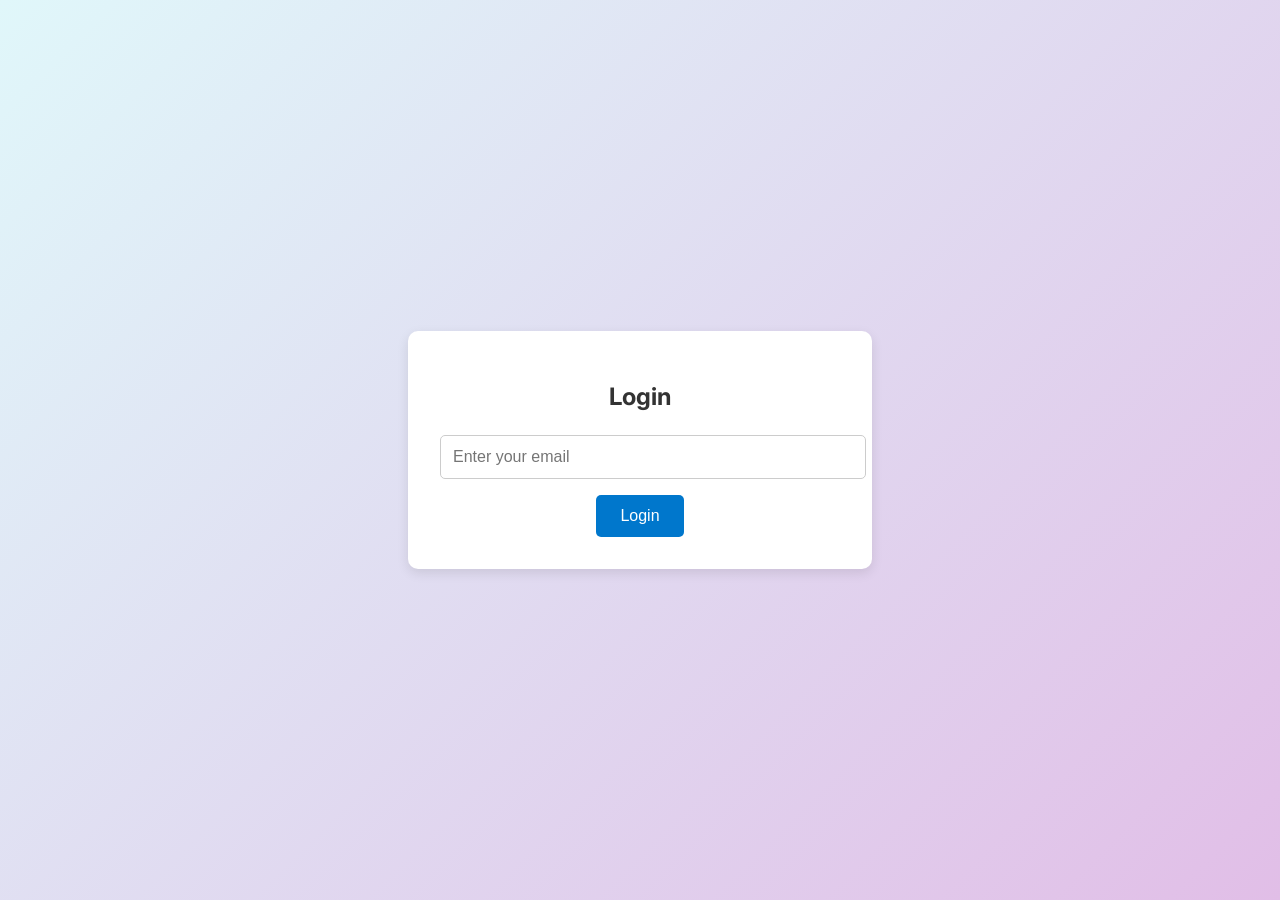
==== login.html @ 82c52136 "adding logs" ====
<!DOCTYPE html>
<html lang="en">
<head>
  <meta charset="UTF-8" />
  <meta name="viewport" content="width=device-width, initial-scale=1.0"/>
  <title>Login</title>
  <link href="https://fonts.googleapis.com/css2?family=Inter:wght@400;600&display=swap" rel="stylesheet">
  <link rel="stylesheet" href="styles.css" />
  <style>
    body {
      font-family: 'Inter', sans-serif;
      background: linear-gradient(135deg, #e0f7fa, #e1bee7);
      display: flex;
      align-items: center;
      justify-content: center;
      height: 100vh;
      margin: 0;
    }
    .login-card {
      background-color: #ffffff;
      padding: 2rem;
      border-radius: 10px;
      box-shadow: 0 4px 12px rgba(0,0,0,0.1);
      max-width: 400px;
      width: 100%;
      text-align: center;
    }
    .login-card h2 {
      margin-bottom: 1.5rem;
      color: #333;
    }
    .login-card input[type="email"] {
      width: 100%;
      padding: 0.75rem;
      margin-bottom: 1rem;
      border: 1px solid #ccc;
      border-radius: 5px;
      font-size: 1rem;
    }
    .login-card button {
      padding: 0.75rem 1.5rem;
      font-size: 1rem;
      background-color: #0077cc;
      color: white;
      border: none;
      border-radius: 5px;
      cursor: pointer;
    }
    .login-card button:hover {
      background-color: #005fa3;
    }
  </style>
</head>
<body>
  <div class="login-card">
    <h2>Login</h2>
    <form onsubmit="event.preventDefault(); handleLogin();">
      <input type="email" id="email" placeholder="Enter your email" required />
      <button type="submit">Login</button>
    </form>
  </div>

  <script>
    let allowedDomains = [];

    fetch("/.netlify/functions/get-domains")
      .then(res => res.json())
      .then(domains => {
        allowedDomains = domains.map(d => d.toLowerCase());
      });

    function setCookie(name, value, hours) {
      const d = new Date();
      d.setTime(d.getTime() + (hours * 60 * 60 * 1000));
      const expires = "expires=" + d.toUTCString();
      document.cookie = `${name}=${value}; ${expires}; path=/`;
    }

    function handleLogin() {
          const email = document.getElementById("email").value.trim();
          const domain = email.split("@")[1]?.toLowerCase();

          if (allowedDomains.includes(domain)) {
              setCookie("auth", "true", 24);
              logUsage(domain);
              window.location.href = "index.html";
          } else {
              alert("Access Denied. Domain not allowed.");
          }
      }
    

    function logUsage(domain) {
        fetch('/.netlify/functions/log-usage', {
            method: 'POST',
            body: JSON.stringify({
                domain: domain;
            }),
        });
    }


  </script>
</body>
</html>
---- styles.css ----
/* General Styles */
body {
    margin: 0;
    font-family: 'Segoe UI', Tahoma, Geneva, Verdana, sans-serif;
    background-color: #f4f4f4;
    color: #333;
}

/* Global Controls */
.global-controls {
    position: fixed;
    top: 0;
    width: 100%;
    background-color: #ffffffcc;
    backdrop-filter: blur(5px);
    display: flex;
    justify-content: center;
    gap: 1rem;
    padding: 1rem;
    z-index: 1000;
    box-shadow: 0 2px 4px rgba(0,0,0,0.1);
}

    .global-controls button {
        padding: 0.5rem 1rem;
        font-size: 1rem;
        border: none;
        background-color: #0077cc;
        color: white;
        border-radius: 5px;
        cursor: pointer;
    }

        .global-controls button:hover {
            background-color: #005fa3;
        }

/* Section Styles */
section {
    margin: 6rem auto 2rem auto;
    max-width: 800px;
    background-color: #ffffff;
    padding: 1.5rem;
    border-radius: 10px;
    box-shadow: 0 2px 8px rgba(0,0,0,0.05);
}

/* Playlist Buttons */
.playlist-buttons {
    display: flex;
    gap: 1rem;
    margin-bottom: 1rem;
}

    .playlist-buttons button {
        flex: 1;
        padding: 0.75rem;
        font-size: 1rem;
        border: 1px solid #ccc;
        background-color: #e0f0ff;
        border-radius: 5px;
        cursor: pointer;
        transition: background-color 0.3s;
    }

        .playlist-buttons button:hover {
            background-color: #cce7ff;
        }

        .playlist-buttons button.playing {
            background-color: #4caf50;
            color: white;
            border: 2px solid #388e3c;
            box-shadow: 0 0 10px rgba(76, 175, 80, 0.6);
        }

/* Controls */
.controls {
    display: flex;
    align-items: center;
    gap: 1rem;
    flex-wrap: wrap;
}

    .controls label {
        flex: 1;
    }

    .controls input[type="range"] {
        width: 100%;
    }

    .controls button {
        padding: 0.5rem 1rem;
        font-size: 0.9rem;
        border: none;
        background-color: #28a745;
        color: white;
        border-radius: 5px;
        cursor: pointer;
    }

        .controls button:hover {
            background-color: #218838;
        }

/* Video Section */
.video-section {
    width: 100%;
    margin: 2rem auto;
    max-width: 800px;
    padding: 1rem;
}

    .video-section video {
        width: 100%;
        border-radius: 10px;
        box-shadow: 0 2px 8px rgba(0,0,0,0.1);
    }

/* Responsive Design */
@media (max-width: 600px) {
    .playlist-buttons {
        flex-direction: column;
    }

    .controls {
        flex-direction: column;
        align-items: stretch;
    }
}
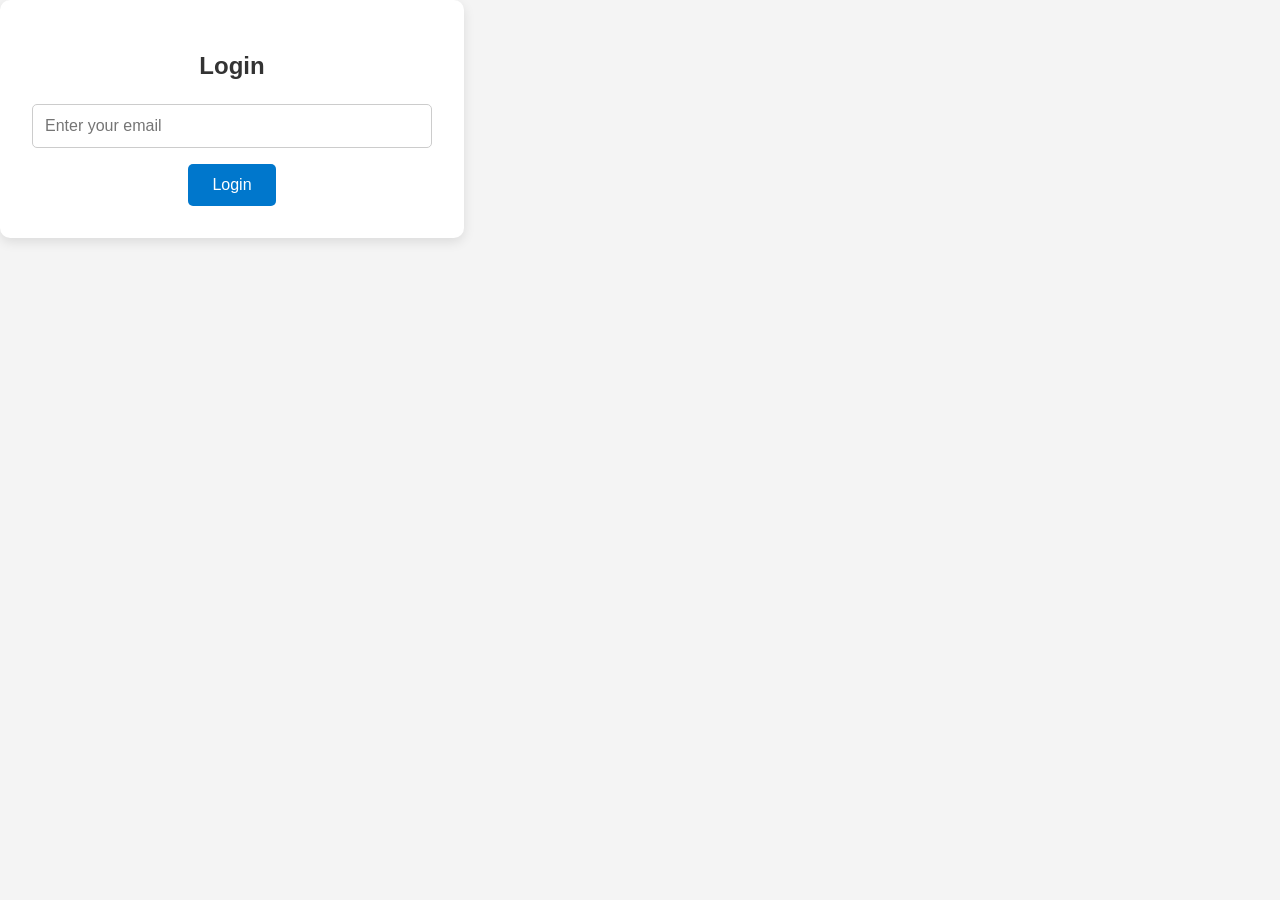
==== commit d18af959: "Add files via upload" ====
--- a/login.html
+++ b/login.html
@@ -1,105 +1,21 @@
 <!DOCTYPE html>
 <html lang="en">
 <head>
-  <meta charset="UTF-8" />
-  <meta name="viewport" content="width=device-width, initial-scale=1.0"/>
-  <title>Login</title>
-  <link href="https://fonts.googleapis.com/css2?family=Inter:wght@400;600&display=swap" rel="stylesheet">
-  <link rel="stylesheet" href="styles.css" />
-  <style>
-    body {
-      font-family: 'Inter', sans-serif;
-      background: linear-gradient(135deg, #e0f7fa, #e1bee7);
-      display: flex;
-      align-items: center;
-      justify-content: center;
-      height: 100vh;
-      margin: 0;
-    }
-    .login-card {
-      background-color: #ffffff;
-      padding: 2rem;
-      border-radius: 10px;
-      box-shadow: 0 4px 12px rgba(0,0,0,0.1);
-      max-width: 400px;
-      width: 100%;
-      text-align: center;
-    }
-    .login-card h2 {
-      margin-bottom: 1.5rem;
-      color: #333;
-    }
-    .login-card input[type="email"] {
-      width: 100%;
-      padding: 0.75rem;
-      margin-bottom: 1rem;
-      border: 1px solid #ccc;
-      border-radius: 5px;
-      font-size: 1rem;
-    }
-    .login-card button {
-      padding: 0.75rem 1.5rem;
-      font-size: 1rem;
-      background-color: #0077cc;
-      color: white;
-      border: none;
-      border-radius: 5px;
-      cursor: pointer;
-    }
-    .login-card button:hover {
-      background-color: #005fa3;
-    }
-  </style>
+    <meta charset="UTF-8" />
+    <meta name="viewport" content="width=device-width, initial-scale=1.0"/>
+    <title>Login</title>
+    <link href="https://fonts.googleapis.com/css2?family=Inter:wght@400;600&display=swap" rel="stylesheet">
+    <link rel="stylesheet" href="styles.css" />
 </head>
 <body>
-  <div class="login-card">
-    <h2>Login</h2>
-    <form onsubmit="event.preventDefault(); handleLogin();">
-      <input type="email" id="email" placeholder="Enter your email" required />
-      <button type="submit">Login</button>
-    </form>
-  </div>
+    <div class="login-card">
+        <h2>Login</h2>
+        <form id="login-form">
+            <input type="email" id="email" placeholder="Enter your email" required />
+            <button type="submit">Login</button>
+        </form>
+    </div>
 
-  <script>
-    let allowedDomains = [];
-
-    fetch("/.netlify/functions/get-domains")
-      .then(res => res.json())
-      .then(domains => {
-        allowedDomains = domains.map(d => d.toLowerCase());
-      });
-
-    function setCookie(name, value, hours) {
-      const d = new Date();
-      d.setTime(d.getTime() + (hours * 60 * 60 * 1000));
-      const expires = "expires=" + d.toUTCString();
-      document.cookie = `${name}=${value}; ${expires}; path=/`;
-    }
-
-    function handleLogin() {
-          const email = document.getElementById("email").value.trim();
-          const domain = email.split("@")[1]?.toLowerCase();
-
-          if (allowedDomains.includes(domain)) {
-              setCookie("auth", "true", 24);
-              logUsage(domain);
-              window.location.href = "index.html";
-          } else {
-              alert("Access Denied. Domain not allowed.");
-          }
-      }
-    
-
-    function logUsage(domain) {
-        fetch('/.netlify/functions/log-usage', {
-            method: 'POST',
-            body: JSON.stringify({
-                domain: domain;
-            }),
-        });
-    }
-
-
-  </script>
+    <script src="login.js"></script>
 </body>
 </html>
--- a/styles.css
+++ b/styles.css
@@ -1,4 +1,3 @@
-
 /* General Styles */
 body {
     margin: 0;
@@ -22,19 +21,42 @@
     box-shadow: 0 2px 4px rgba(0,0,0,0.1);
 }
 
-    .global-controls button {
-        padding: 0.5rem 1rem;
-        font-size: 1rem;
-        border: none;
-        background-color: #0077cc;
-        color: white;
-        border-radius: 5px;
-        cursor: pointer;
-    }
-
-        .global-controls button:hover {
-            background-color: #005fa3;
-        }
+    .global-controls button.play {
+        width: 120px;
+        background: linear-gradient(135deg, #4caf50, #2e7d32);
+        color: white;
+        font-weight: 600;
+        padding: 0.75rem 1.25rem;
+        font-size: 1rem;
+        border: none;
+        border-radius: 8px;
+        cursor: pointer;
+        box-shadow: 0 4px 6px rgba(0, 0, 0, 0.1);
+        transition: transform 0.2s ease, box-shadow 0.2s ease;
+    }
+
+    .global-controls button.pause {
+        width: 120px;
+        background: linear-gradient(135deg, #e53935, #b71c1c);
+        color: white;
+        font-weight: 600;
+        padding: 0.75rem 1.25rem;
+        font-size: 1rem;
+        border: none;
+        border-radius: 8px;
+        cursor: pointer;
+        box-shadow: 0 4px 6px rgba(0, 0, 0, 0.1);
+        transition: transform 0.2s ease, box-shadow 0.2s ease;
+    }
+
+    .global-controls button:hover {
+        transform: translateY(-2px);
+        box-shadow: 0 6px 12px rgba(0, 0, 0, 0.15);
+    }
+
+    .global-controls button:active {
+        transform: scale(0.98);
+    }
 
 /* Section Styles */
 section {
@@ -55,30 +77,39 @@
 
     .playlist-buttons button {
         flex: 1;
-        padding: 0.75rem;
-        font-size: 1rem;
-        border: 1px solid #ccc;
-        background-color: #e0f0ff;
-        border-radius: 5px;
-        cursor: pointer;
-        transition: background-color 0.3s;
+        padding: 0.75rem 1.25rem;
+        font-size: 1rem;
+        font-weight: 600;
+        border: none;
+        background: linear-gradient(135deg, #6ec1e4, #2980b9);
+        color: white;
+        border-radius: 8px;
+        cursor: pointer;
+        box-shadow: 0 4px 6px rgba(0, 0, 0, 0.1);
+        transition: transform 0.2s ease, box-shadow 0.2s ease;
     }
 
         .playlist-buttons button:hover {
-            background-color: #cce7ff;
+            transform: translateY(-2px);
+            box-shadow: 0 6px 12px rgba(0, 0, 0, 0.15);
         }
 
+        .playlist-buttons button:active {
+            transform: scale(0.98);
+        }
+
         .playlist-buttons button.playing {
-            background-color: #4caf50;
+            background: linear-gradient(135deg, #4caf50, #2e7d32);
             color: white;
-            border: 2px solid #388e3c;
-            box-shadow: 0 0 10px rgba(76, 175, 80, 0.6);
+            box-shadow: 0 0 12px rgba(76, 175, 80, 0.6);
+            border: none;
         }
+
 
 /* Controls */
 .controls {
     display: flex;
-    align-items: center;
+    align-items: end;
     gap: 1rem;
     flex-wrap: wrap;
 }
@@ -88,22 +119,77 @@
     }
 
     .controls input[type="range"] {
-        width: 100%;
-    }
-
-    .controls button {
-        padding: 0.5rem 1rem;
-        font-size: 0.9rem;
-        border: none;
-        background-color: #28a745;
-        color: white;
-        border-radius: 5px;
-        cursor: pointer;
-    }
-
-        .controls button:hover {
-            background-color: #218838;
-        }
+        flex: 1;
+        min-width: 200px;
+        width: 90%;
+    }
+
+    .controls button.play {
+        width: 100px;
+        background: linear-gradient(135deg, #4caf50, #2e7d32);
+        color: white;
+        font-weight: 600;
+        padding: 0.75rem 1.25rem;
+        font-size: 1rem;
+        border: none;
+        border-radius: 8px;
+        cursor: pointer;
+        box-shadow: 0 4px 6px rgba(0, 0, 0, 0.1);
+        transition: transform 0.2s ease, box-shadow 0.2s ease;
+    }
+
+    .controls button.pause {
+        width: 100px;
+        background: linear-gradient(135deg, #e53935, #b71c1c);
+        color: white;
+        font-weight: 600;
+        padding: 0.75rem 1.25rem;
+        font-size: 1rem;
+        border: none;
+        border-radius: 8px;
+        cursor: pointer;
+        box-shadow: 0 4px 6px rgba(0, 0, 0, 0.1);
+        transition: transform 0.2s ease, box-shadow 0.2s ease;
+    }
+
+    .controls button:hover {
+        transform: translateY(-2px);
+        box-shadow: 0 6px 12px rgba(0, 0, 0, 0.15);
+    }
+
+    .controls button:active {
+        transform: scale(0.98);
+    }
+
+    .controls button.playing::after {
+        content: '';
+        display: inline-block;
+        margin-left: 8px;
+        width: 10px;
+        height: 10px;
+        border-radius: 50%;
+        background-color: limegreen;
+        box-shadow: 0 0 8px limegreen;
+        animation: pulse 1s infinite;
+    }
+
+@keyframes pulse {
+    0% {
+        transform: scale(1);
+        opacity: 1;
+    }
+
+    50% {
+        transform: scale(1.5);
+        opacity: 0.6;
+    }
+
+    100% {
+        transform: scale(1);
+        opacity: 1;
+    }
+}
+
 
 /* Video Section */
 .video-section {
@@ -119,6 +205,55 @@
         box-shadow: 0 2px 8px rgba(0,0,0,0.1);
     }
 
+/* Login Page */
+body.login-page {
+    font-family: 'Inter', sans-serif;
+    background: linear-gradient(135deg, #e0f7fa, #e1bee7);
+    display: flex;
+    align-items: center;
+    justify-content: center;
+    height: 100vh;
+}
+
+.login-card {
+    background-color: #ffffff;
+    padding: 2rem;
+    border-radius: 10px;
+    box-shadow: 0 4px 12px rgba(0,0,0,0.1);
+    max-width: 400px;
+    width: 100%;
+    text-align: center;
+}
+
+    .login-card h2 {
+        margin-bottom: 1.5rem;
+        color: #333;
+    }
+
+    .login-card input[type="email"] {
+        width: 100%;
+        padding: 0.75rem;
+        margin-bottom: 1rem;
+        border: 1px solid #ccc;
+        border-radius: 5px;
+        font-size: 1rem;
+        box-sizing: border-box;
+    }
+
+    .login-card button {
+        padding: 0.75rem 1.5rem;
+        font-size: 1rem;
+        background-color: #0077cc;
+        color: white;
+        border: none;
+        border-radius: 5px;
+        cursor: pointer;
+    }
+
+    .login-card button:hover {
+        background-color: #005fa3;
+    }
+
 /* Responsive Design */
 @media (max-width: 600px) {
     .playlist-buttons {
@@ -130,7 +265,3 @@
         align-items: stretch;
     }
 }
-
-
-
-
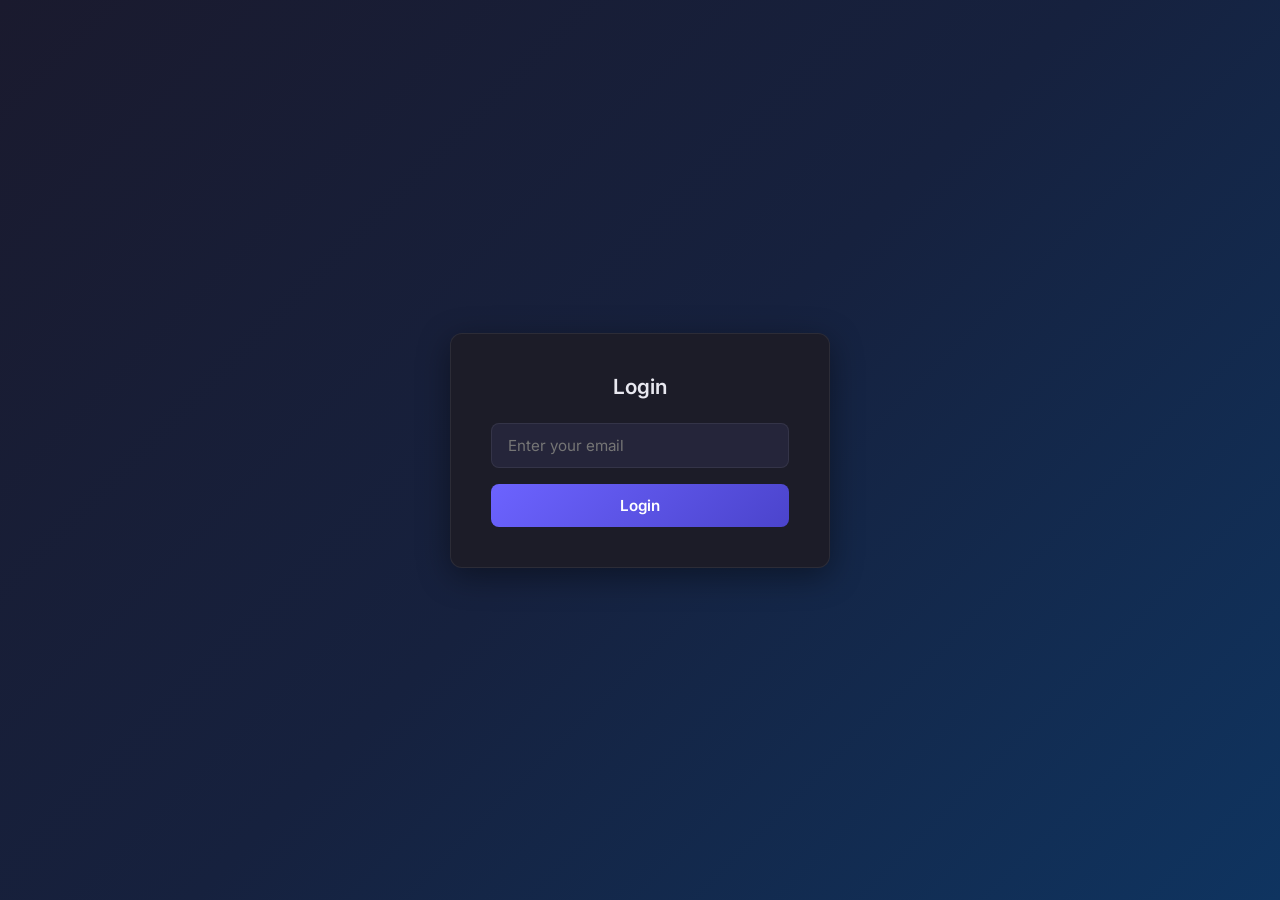
==== commit a3241300: "Add files via upload" ====
--- a/login.html
+++ b/login.html
@@ -7,7 +7,7 @@
     <link href="https://fonts.googleapis.com/css2?family=Inter:wght@400;600&display=swap" rel="stylesheet">
     <link rel="stylesheet" href="styles.css" />
 </head>
-<body>
+<body class="login-page">
     <div class="login-card">
         <h2>Login</h2>
         <form id="login-form">
--- a/styles.css
+++ b/styles.css
@@ -1,214 +1,356 @@
-/* General Styles */
+/* ── Reset & Base ─────────────────────────────────────────── */
+*, *::before, *::after {
+    box-sizing: border-box;
+    margin: 0;
+    padding: 0;
+}
+
+:root {
+    --accent:       #6c63ff;
+    --accent-dark:  #4b44cc;
+    --accent-glow:  rgba(108, 99, 255, 0.35);
+    --bg:           #12121a;
+    --surface:      #1c1c28;
+    --surface-2:    #25253a;
+    --border:       rgba(255,255,255,0.07);
+    --text:         #e8e8f0;
+    --text-muted:   #7b7b9a;
+    --green:        #4caf50;
+    --green-dark:   #2e7d32;
+    --red:          #e53935;
+    --red-dark:     #b71c1c;
+    --radius:       12px;
+}
+
 body {
-    margin: 0;
-    font-family: 'Segoe UI', Tahoma, Geneva, Verdana, sans-serif;
-    background-color: #f4f4f4;
-    color: #333;
-}
-
-/* Global Controls */
+    font-family: 'Inter', 'Segoe UI', sans-serif;
+    background-color: var(--bg);
+    color: var(--text);
+    min-height: 100vh;
+}
+
+/* ── Global Header ────────────────────────────────────────── */
 .global-controls {
     position: fixed;
     top: 0;
     width: 100%;
-    background-color: #ffffffcc;
-    backdrop-filter: blur(5px);
-    display: flex;
+    z-index: 100;
+    display: flex;
+    align-items: center;
+    justify-content: space-between;
+    padding: 0.85rem 2rem;
+    background: rgba(18, 18, 26, 0.85);
+    backdrop-filter: blur(12px);
+    border-bottom: 1px solid var(--border);
+}
+
+.app-title {
+    font-size: 1.1rem;
+    font-weight: 600;
+    color: var(--text);
+    display: flex;
+    align-items: center;
+    gap: 0.6rem;
+}
+
+.app-title i {
+    color: var(--accent);
+    font-size: 1.2rem;
+}
+
+.global-buttons {
+    display: flex;
+    gap: 0.75rem;
+}
+
+/* ── Shared Button Styles ─────────────────────────────────── */
+.btn-play, .btn-pause {
+    display: inline-flex;
+    align-items: center;
+    gap: 0.45rem;
+    padding: 0.55rem 1.1rem;
+    font-size: 0.875rem;
+    font-weight: 600;
+    font-family: inherit;
+    border: none;
+    border-radius: 8px;
+    cursor: pointer;
+    transition: transform 0.15s ease, box-shadow 0.15s ease, opacity 0.15s ease;
+}
+
+.btn-play {
+    background: linear-gradient(135deg, var(--green), var(--green-dark));
+    color: #fff;
+    box-shadow: 0 3px 8px rgba(76, 175, 80, 0.3);
+}
+
+.btn-pause {
+    background: linear-gradient(135deg, var(--red), var(--red-dark));
+    color: #fff;
+    box-shadow: 0 3px 8px rgba(229, 57, 53, 0.3);
+}
+
+.btn-play:hover, .btn-pause:hover {
+    transform: translateY(-2px);
+    box-shadow: 0 6px 16px rgba(0,0,0,0.3);
+}
+
+.btn-play:active, .btn-pause:active {
+    transform: scale(0.97);
+}
+
+/* Active/playing indicator on section play buttons */
+.btn-play.playing::after {
+    content: '';
+    display: inline-block;
+    width: 7px;
+    height: 7px;
+    border-radius: 50%;
+    background: limegreen;
+    box-shadow: 0 0 6px limegreen;
+    animation: pulse 1.2s infinite;
+}
+
+@keyframes pulse {
+    0%, 100% { transform: scale(1); opacity: 1; }
+    50%       { transform: scale(1.6); opacity: 0.5; }
+}
+
+/* ── Main Layout ──────────────────────────────────────────── */
+.app-layout {
+    display: grid;
+    grid-template-columns: 1fr 1fr;
+    gap: 1.5rem;
+    max-width: 1000px;
+    margin: 5.5rem auto 2rem auto;
+    padding: 0 1.5rem;
+}
+
+/* ── Panel ────────────────────────────────────────────────── */
+.panel {
+    background: var(--surface);
+    border: 1px solid var(--border);
+    border-radius: var(--radius);
+    padding: 1.5rem;
+    display: flex;
+    flex-direction: column;
+    gap: 1.25rem;
+}
+
+.panel-header {
+    display: flex;
+    align-items: center;
+    justify-content: space-between;
+    padding-bottom: 1rem;
+    border-bottom: 1px solid var(--border);
+}
+
+.panel-header h2 {
+    font-size: 0.95rem;
+    font-weight: 600;
+    text-transform: uppercase;
+    letter-spacing: 0.08em;
+    color: var(--text-muted);
+}
+
+.section-controls {
+    display: flex;
+    gap: 0.5rem;
+}
+
+/* ── Track Cards ──────────────────────────────────────────── */
+.track-cards {
+    display: flex;
+    flex-direction: column;
+    gap: 0.6rem;
+}
+
+.track-card {
+    display: flex;
+    align-items: center;
+    gap: 1rem;
+    width: 100%;
+    padding: 0.75rem 1rem;
+    background: var(--surface-2);
+    border: 1px solid var(--border);
+    border-radius: 10px;
+    cursor: pointer;
+    text-align: left;
+    color: var(--text);
+    font-family: inherit;
+    transition: background 0.2s, border-color 0.2s, box-shadow 0.2s;
+    position: relative;
+}
+
+.track-card:hover {
+    background: var(--surface-2);
+    border-color: var(--accent);
+    box-shadow: 0 0 0 1px var(--accent);
+}
+
+.track-card.playing {
+    border-color: var(--accent);
+    box-shadow: 0 0 0 1px var(--accent), 0 0 16px var(--accent-glow);
+    background: rgba(108, 99, 255, 0.08);
+}
+
+/* Thumbnail image (main playlist) */
+.track-card img {
+    width: 44px;
+    height: 44px;
+    border-radius: 8px;
+    object-fit: cover;
+    flex-shrink: 0;
+    opacity: 0.9;
+}
+
+/* Icon placeholder (ambient playlist) */
+.track-icon {
+    width: 44px;
+    height: 44px;
+    border-radius: 8px;
+    background: var(--surface);
+    display: flex;
+    align-items: center;
     justify-content: center;
-    gap: 1rem;
+    font-size: 1.2rem;
+    color: var(--accent);
+    flex-shrink: 0;
+}
+
+.track-info {
+    flex: 1;
+    display: flex;
+    flex-direction: column;
+    gap: 0.2rem;
+}
+
+.track-name {
+    font-size: 0.95rem;
+    font-weight: 600;
+}
+
+.track-desc {
+    font-size: 0.78rem;
+    color: var(--text-muted);
+}
+
+/* Now-playing badge (hidden by default, shown when .playing) */
+.now-playing-badge {
+    display: none;
+    font-size: 0.7rem;
+    color: var(--accent);
+    animation: pulse 1.2s infinite;
+}
+
+.track-card.playing .now-playing-badge {
+    display: inline-flex;
+}
+
+/* ── Volume Row ───────────────────────────────────────────── */
+.volume-row {
+    display: flex;
+    align-items: center;
+    gap: 0.75rem;
+    color: var(--text-muted);
+    font-size: 0.85rem;
+}
+
+.volume-row input[type="range"] {
+    flex: 1;
+    -webkit-appearance: none;
+    appearance: none;
+    height: 4px;
+    border-radius: 2px;
+    background: var(--surface-2);
+    outline: none;
+    cursor: pointer;
+}
+
+.volume-row input[type="range"]::-webkit-slider-thumb {
+    -webkit-appearance: none;
+    width: 14px;
+    height: 14px;
+    border-radius: 50%;
+    background: var(--accent);
+    box-shadow: 0 0 6px var(--accent-glow);
+    cursor: pointer;
+    transition: transform 0.15s;
+}
+
+.volume-row input[type="range"]::-webkit-slider-thumb:hover {
+    transform: scale(1.3);
+}
+
+.volume-row input[type="range"]::-moz-range-thumb {
+    width: 14px;
+    height: 14px;
+    border: none;
+    border-radius: 50%;
+    background: var(--accent);
+    cursor: pointer;
+}
+
+/* ── Video Section ────────────────────────────────────────── */
+.video-wrapper {
+    position: relative;
+    max-width: 1000px;
+    margin: 0 auto 2.5rem auto;
+    padding: 0 1.5rem;
+    border-radius: var(--radius);
+    overflow: hidden;
+}
+
+.video-wrapper video {
+    width: 100%;
+    display: block;
+    border-radius: var(--radius);
+    aspect-ratio: 16 / 9;
+    object-fit: cover;
+    box-shadow: 0 8px 32px rgba(0,0,0,0.4);
+}
+
+.video-overlay {
+    position: absolute;
+    inset: 0 1.5rem;
+    border-radius: var(--radius);
+    display: flex;
+    align-items: flex-end;
+    justify-content: flex-end;
     padding: 1rem;
-    z-index: 1000;
-    box-shadow: 0 2px 4px rgba(0,0,0,0.1);
-}
-
-    .global-controls button.play {
-        width: 120px;
-        background: linear-gradient(135deg, #4caf50, #2e7d32);
-        color: white;
-        font-weight: 600;
-        padding: 0.75rem 1.25rem;
-        font-size: 1rem;
-        border: none;
-        border-radius: 8px;
-        cursor: pointer;
-        box-shadow: 0 4px 6px rgba(0, 0, 0, 0.1);
-        transition: transform 0.2s ease, box-shadow 0.2s ease;
-    }
-
-    .global-controls button.pause {
-        width: 120px;
-        background: linear-gradient(135deg, #e53935, #b71c1c);
-        color: white;
-        font-weight: 600;
-        padding: 0.75rem 1.25rem;
-        font-size: 1rem;
-        border: none;
-        border-radius: 8px;
-        cursor: pointer;
-        box-shadow: 0 4px 6px rgba(0, 0, 0, 0.1);
-        transition: transform 0.2s ease, box-shadow 0.2s ease;
-    }
-
-    .global-controls button:hover {
-        transform: translateY(-2px);
-        box-shadow: 0 6px 12px rgba(0, 0, 0, 0.15);
-    }
-
-    .global-controls button:active {
-        transform: scale(0.98);
-    }
-
-/* Section Styles */
-section {
-    margin: 6rem auto 2rem auto;
-    max-width: 800px;
-    background-color: #ffffff;
-    padding: 1.5rem;
-    border-radius: 10px;
-    box-shadow: 0 2px 8px rgba(0,0,0,0.05);
-}
-
-/* Playlist Buttons */
-.playlist-buttons {
-    display: flex;
-    gap: 1rem;
-    margin-bottom: 1rem;
-}
-
-    .playlist-buttons button {
-        flex: 1;
-        padding: 0.75rem 1.25rem;
-        font-size: 1rem;
-        font-weight: 600;
-        border: none;
-        background: linear-gradient(135deg, #6ec1e4, #2980b9);
-        color: white;
-        border-radius: 8px;
-        cursor: pointer;
-        box-shadow: 0 4px 6px rgba(0, 0, 0, 0.1);
-        transition: transform 0.2s ease, box-shadow 0.2s ease;
-    }
-
-        .playlist-buttons button:hover {
-            transform: translateY(-2px);
-            box-shadow: 0 6px 12px rgba(0, 0, 0, 0.15);
-        }
-
-        .playlist-buttons button:active {
-            transform: scale(0.98);
-        }
-
-        .playlist-buttons button.playing {
-            background: linear-gradient(135deg, #4caf50, #2e7d32);
-            color: white;
-            box-shadow: 0 0 12px rgba(76, 175, 80, 0.6);
-            border: none;
-        }
-
-
-/* Controls */
-.controls {
-    display: flex;
-    align-items: end;
-    gap: 1rem;
-    flex-wrap: wrap;
-}
-
-    .controls label {
-        flex: 1;
-    }
-
-    .controls input[type="range"] {
-        flex: 1;
-        min-width: 200px;
-        width: 90%;
-    }
-
-    .controls button.play {
-        width: 100px;
-        background: linear-gradient(135deg, #4caf50, #2e7d32);
-        color: white;
-        font-weight: 600;
-        padding: 0.75rem 1.25rem;
-        font-size: 1rem;
-        border: none;
-        border-radius: 8px;
-        cursor: pointer;
-        box-shadow: 0 4px 6px rgba(0, 0, 0, 0.1);
-        transition: transform 0.2s ease, box-shadow 0.2s ease;
-    }
-
-    .controls button.pause {
-        width: 100px;
-        background: linear-gradient(135deg, #e53935, #b71c1c);
-        color: white;
-        font-weight: 600;
-        padding: 0.75rem 1.25rem;
-        font-size: 1rem;
-        border: none;
-        border-radius: 8px;
-        cursor: pointer;
-        box-shadow: 0 4px 6px rgba(0, 0, 0, 0.1);
-        transition: transform 0.2s ease, box-shadow 0.2s ease;
-    }
-
-    .controls button:hover {
-        transform: translateY(-2px);
-        box-shadow: 0 6px 12px rgba(0, 0, 0, 0.15);
-    }
-
-    .controls button:active {
-        transform: scale(0.98);
-    }
-
-    .controls button.playing::after {
-        content: '';
-        display: inline-block;
-        margin-left: 8px;
-        width: 10px;
-        height: 10px;
-        border-radius: 50%;
-        background-color: limegreen;
-        box-shadow: 0 0 8px limegreen;
-        animation: pulse 1s infinite;
-    }
-
-@keyframes pulse {
-    0% {
-        transform: scale(1);
-        opacity: 1;
-    }
-
-    50% {
-        transform: scale(1.5);
-        opacity: 0.6;
-    }
-
-    100% {
-        transform: scale(1);
-        opacity: 1;
-    }
-}
-
-
-/* Video Section */
-.video-section {
-    width: 100%;
-    margin: 2rem auto;
-    max-width: 800px;
-    padding: 1rem;
-}
-
-    .video-section video {
-        width: 100%;
-        border-radius: 10px;
-        box-shadow: 0 2px 8px rgba(0,0,0,0.1);
-    }
-
-/* Login Page */
+    background: linear-gradient(to top, rgba(0,0,0,0.45) 0%, transparent 40%);
+    opacity: 0;
+    transition: opacity 0.25s ease;
+}
+
+.video-wrapper:hover .video-overlay {
+    opacity: 1;
+}
+
+.video-btn {
+    width: 38px;
+    height: 38px;
+    border-radius: 50%;
+    border: none;
+    background: rgba(255,255,255,0.15);
+    backdrop-filter: blur(6px);
+    color: #fff;
+    font-size: 0.9rem;
+    cursor: pointer;
+    display: flex;
+    align-items: center;
+    justify-content: center;
+    transition: background 0.2s;
+}
+
+.video-btn:hover {
+    background: rgba(255,255,255,0.28);
+}
+
+/* ── Login Page ───────────────────────────────────────────── */
 body.login-page {
     font-family: 'Inter', sans-serif;
-    background: linear-gradient(135deg, #e0f7fa, #e1bee7);
+    background: linear-gradient(135deg, #1a1a2e, #16213e, #0f3460);
     display: flex;
     align-items: center;
     justify-content: center;
@@ -216,52 +358,77 @@
 }
 
 .login-card {
-    background-color: #ffffff;
-    padding: 2rem;
-    border-radius: 10px;
-    box-shadow: 0 4px 12px rgba(0,0,0,0.1);
-    max-width: 400px;
+    background: var(--surface);
+    border: 1px solid var(--border);
+    padding: 2.5rem;
+    border-radius: var(--radius);
+    box-shadow: 0 8px 32px rgba(0,0,0,0.4);
+    max-width: 380px;
     width: 100%;
     text-align: center;
 }
 
-    .login-card h2 {
-        margin-bottom: 1.5rem;
-        color: #333;
+.login-card h2 {
+    margin-bottom: 1.5rem;
+    font-size: 1.3rem;
+    font-weight: 600;
+    color: var(--text);
+}
+
+.login-card input[type="email"] {
+    width: 100%;
+    padding: 0.75rem 1rem;
+    margin-bottom: 1rem;
+    border: 1px solid var(--border);
+    border-radius: 8px;
+    font-size: 0.95rem;
+    font-family: inherit;
+    background: var(--surface-2);
+    color: var(--text);
+    outline: none;
+    transition: border-color 0.2s;
+    box-sizing: border-box;
+}
+
+.login-card input[type="email"]:focus {
+    border-color: var(--accent);
+}
+
+.login-card button {
+    width: 100%;
+    padding: 0.75rem;
+    font-size: 0.95rem;
+    font-weight: 600;
+    font-family: inherit;
+    background: linear-gradient(135deg, var(--accent), var(--accent-dark));
+    color: white;
+    border: none;
+    border-radius: 8px;
+    cursor: pointer;
+    transition: opacity 0.2s, transform 0.15s;
+}
+
+.login-card button:hover {
+    opacity: 0.9;
+    transform: translateY(-1px);
+}
+
+/* ── Responsive ───────────────────────────────────────────── */
+@media (max-width: 680px) {
+    .app-layout {
+        grid-template-columns: 1fr;
+        margin-top: 5rem;
     }
 
-    .login-card input[type="email"] {
-        width: 100%;
-        padding: 0.75rem;
-        margin-bottom: 1rem;
-        border: 1px solid #ccc;
-        border-radius: 5px;
-        font-size: 1rem;
-        box-sizing: border-box;
+    .global-controls {
+        padding: 0.75rem 1rem;
     }
 
-    .login-card button {
-        padding: 0.75rem 1.5rem;
-        font-size: 1rem;
-        background-color: #0077cc;
-        color: white;
-        border: none;
-        border-radius: 5px;
-        cursor: pointer;
+    .app-title {
+        font-size: 0.95rem;
     }
 
-    .login-card button:hover {
-        background-color: #005fa3;
+    .video-wrapper {
+        padding: 0 1rem;
     }
-
-/* Responsive Design */
-@media (max-width: 600px) {
-    .playlist-buttons {
-        flex-direction: column;
-    }
-
-    .controls {
-        flex-direction: column;
-        align-items: stretch;
-    }
-}
+}
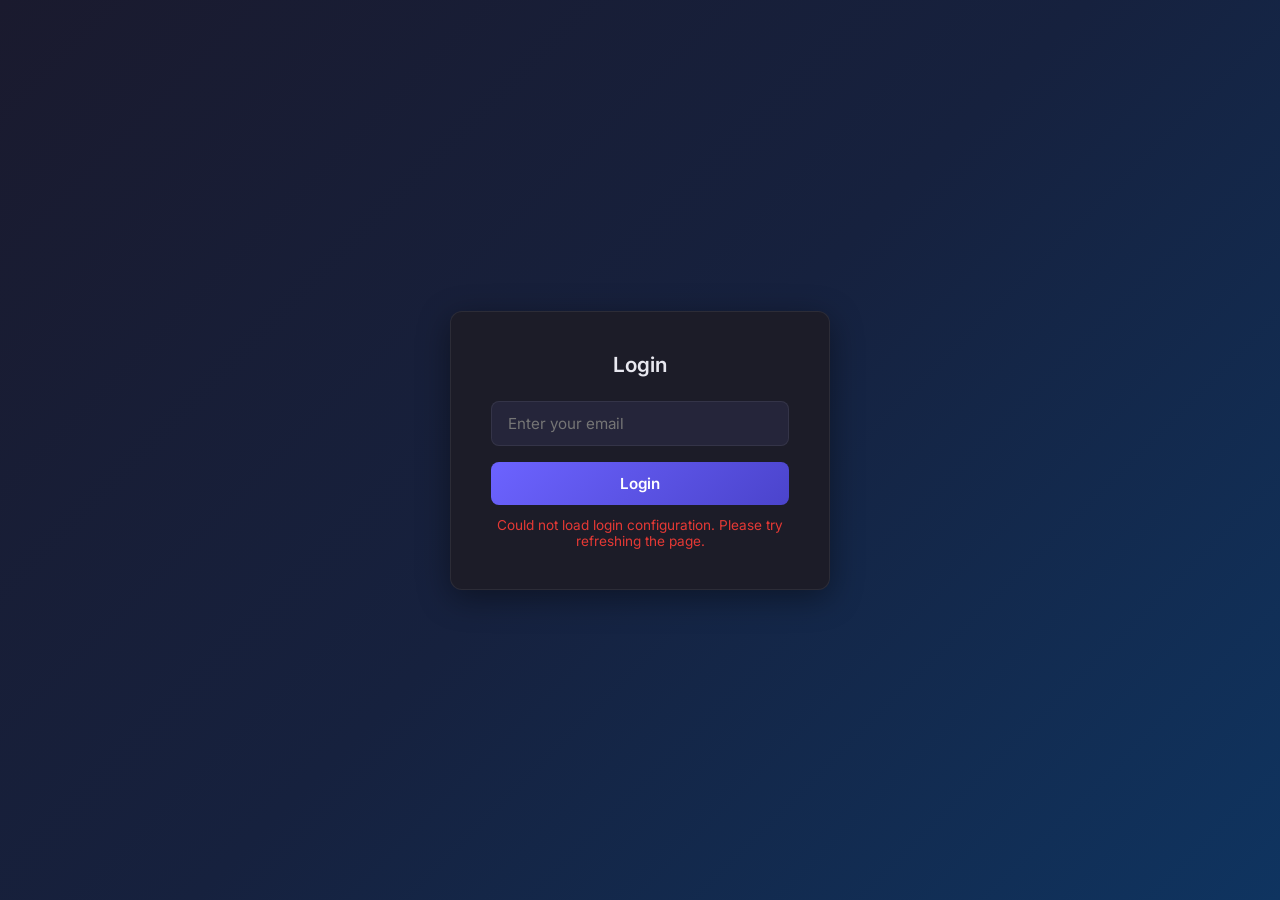
==== commit efbc297e: "readme and fallbacks and font changes" ====
--- a/login.html
+++ b/login.html
@@ -5,6 +5,7 @@
     <meta name="viewport" content="width=device-width, initial-scale=1.0"/>
     <title>Login</title>
     <link href="https://fonts.googleapis.com/css2?family=Inter:wght@400;600&display=swap" rel="stylesheet">
+    <link rel="stylesheet" href="https://cdnjs.cloudflare.com/ajax/libs/font-awesome/6.5.0/css/all.min.css">
     <link rel="stylesheet" href="styles.css" />
 </head>
 <body class="login-page">
--- a/styles.css
+++ b/styles.css
@@ -37,7 +37,7 @@
     z-index: 100;
     display: flex;
     align-items: center;
-    justify-content: space-between;
+    justify-content: center;
     padding: 0.85rem 2rem;
     background: rgba(18, 18, 26, 0.85);
     backdrop-filter: blur(12px);
@@ -45,6 +45,8 @@
 }
 
 .app-title {
+    position: absolute;
+    left: 2rem;
     font-size: 1.1rem;
     font-weight: 600;
     color: var(--text);
@@ -431,4 +433,4 @@
     .video-wrapper {
         padding: 0 1rem;
     }
-}
+}
